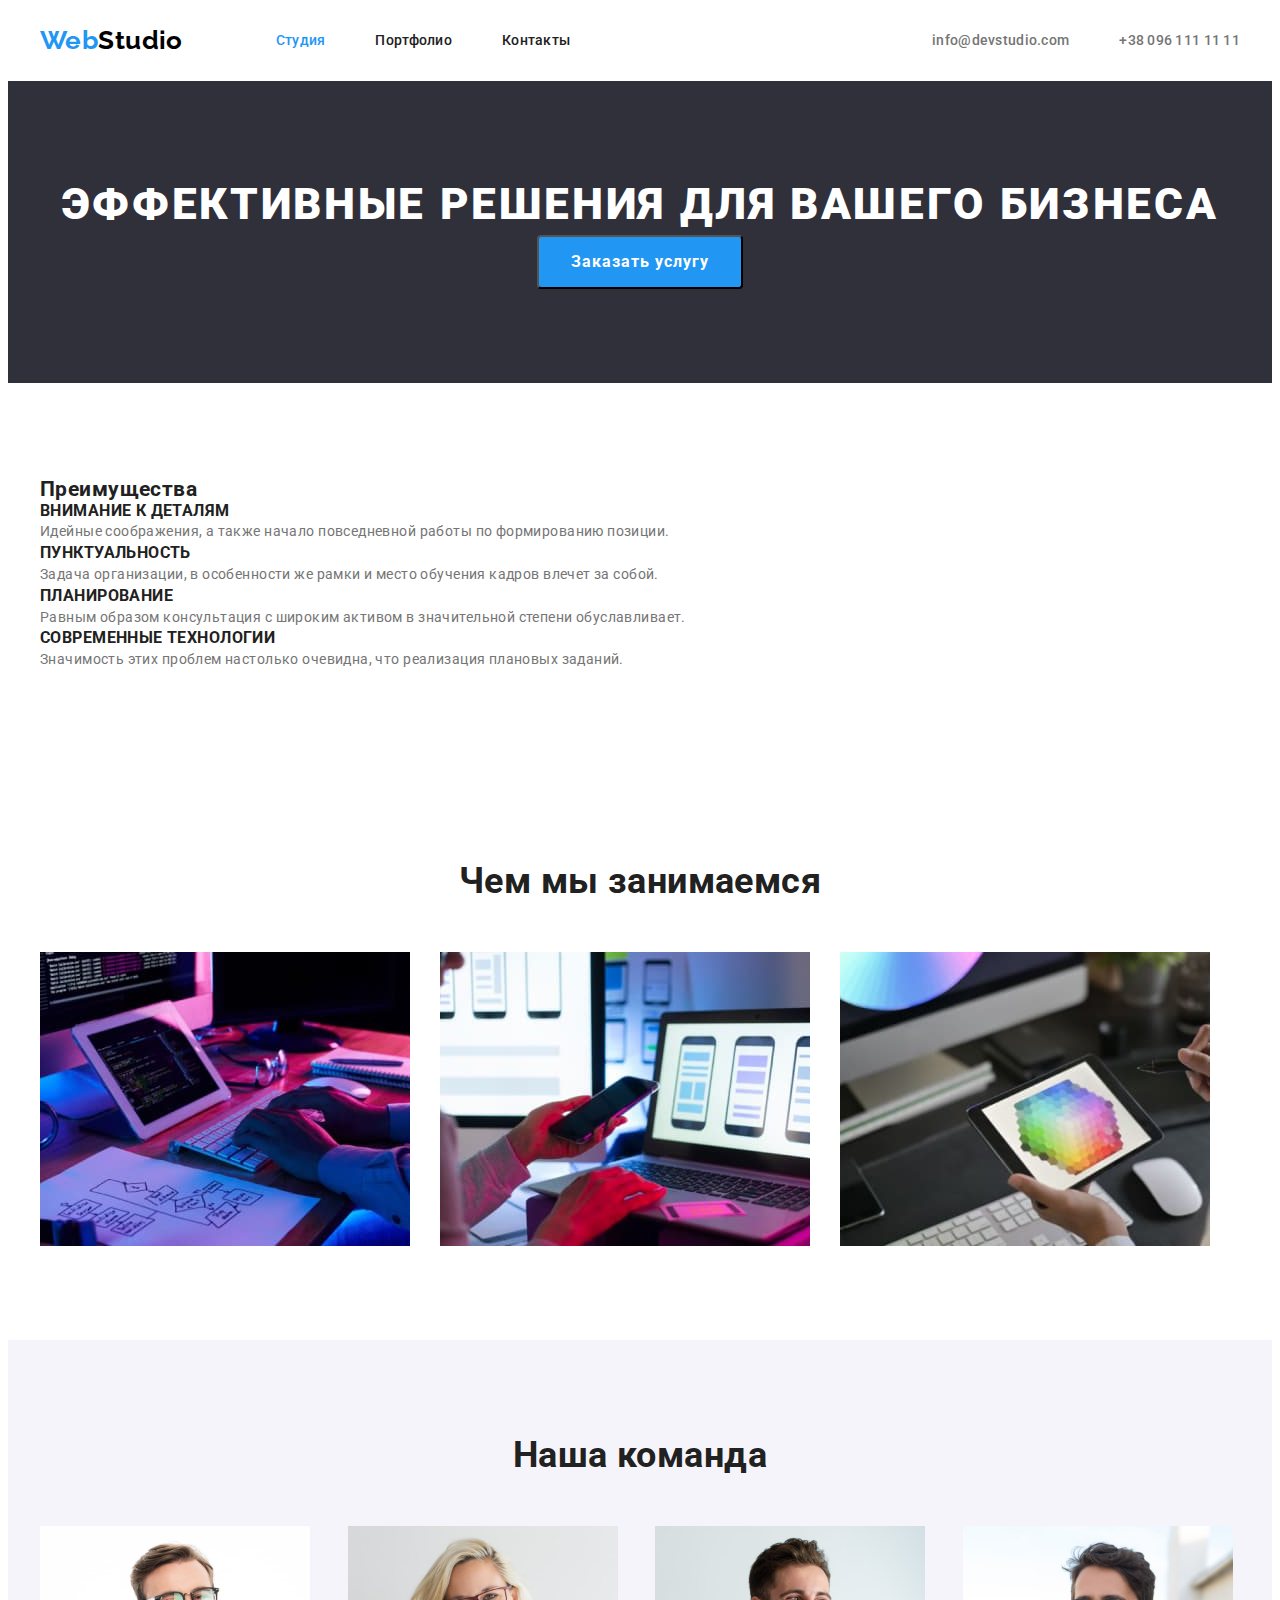
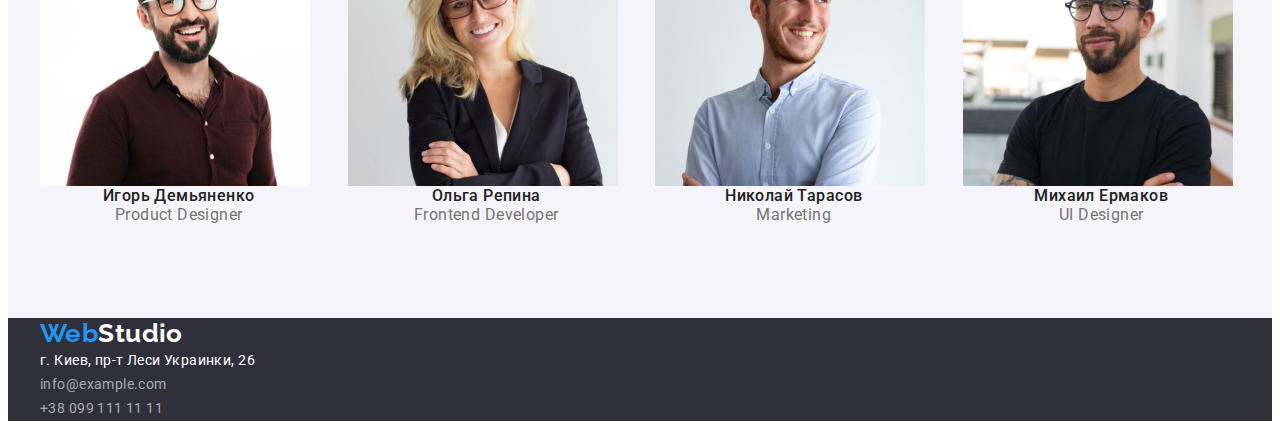
==== index.html @ 8b2ddad6 "Отступы" ====
<!DOCTYPE html>
<html lang="ru">

<head>
    <meta charset="UTF-8">
    <meta http-equiv="X-UA-Compatible" content="IE=edge">
    <meta name="viewport" content="width=device-width, initial-scale=1.0">
    <title>Студия</title>
    <link rel="preconnect" href="https://fonts.gstatic.com">
    <link
        href="https://fonts.googleapis.com/css2?family=Raleway:wght@700&family=Roboto:wght@400;500;700;900&display=swap"
        rel="stylesheet">
    <link rel="stylesheet" href="https://cdnjs.cloudflare.com/ajax/libs/modern-normalize/1.1.0/modern-normalize.min.css"
        integrity="sha512-wpPYUAdjBVSE4KJnH1VR1HeZfpl1ub8YT/NKx4PuQ5NmX2tKuGu6U/JRp5y+Y8XG2tV+wKQpNHVUX03MfMFn9Q=="
        crossorigin="anonymous" referrerpolicy="no-referrer" />

    <link rel="stylesheet" href="./css/styles.css">
</head>

<body>
    <!-- Шапка -->
    <header class="header">
        <div class="container header-container">
            <nav class="navigation">
                <a href="./" lang="en" class="logo link"> <span class="logo-part">Web</span>Studio</a>
                <ul class="site-nav list">
                    <li class="site-nav-list">
                        <a href="" class="site-nav-link link current">Студия</a>
                    </li>
                    <li class="site-nav-list">
                        <a href="./portfolio.html" class="site-nav-link link">Портфолио</a>
                    </li>
                    <li class="site-nav-list">
                        <a href="" class="site-nav-link link">Контакты</a>
                    </li>
                </ul>
            </nav>
            <ul class="mail-tel list">
                <li class="mail-tel-list">
                    <a href="mailto:info@devstudio.com" class="mail-tel-link link">info@devstudio.com</a>
                </li>
                <li class="mail-tel-list">
                    <a href="tel:+380961111111" class="mail-tel-link link">+38 096 111 11 11</a>
                </li>
            </ul>
        </div>



    </header>

    <main>
        <!-- Герой -->
        <section class="section hero">
            <div class="container">
                <h1 class="main-title">Эффективные решения для вашего бизнеса</h1>
                <button type="button" class="main-button">Заказать услугу</button>
            </div>

        </section>
        <!-- Преимущества -->
        <section class="section">
            <div class="container">
                <h2>Преимущества</h2>

                <ul class="adventages">
                    <li class="advantages-list list">
                        <h3 class="advantages-title">Внимание к деталям</h3>
                        <p class="advantages-text">Идейные соображения, а также начало повседневной работы по
                            формированию
                            позиции.</p>
                    </li>
                    <li class="advantages-list list">
                        <h3 class="advantages-title">Пунктуальность</h3>
                        <p class="advantages-text">Задача организации, в особенности же рамки и место обучения кадров
                            влечет
                            за собой.</p>
                    </li>
                    <li class="advantages-list list">
                        <h3 class="advantages-title">Планирование</h3>
                        <p class="advantages-text">Равным образом консультация с широким активом в значительной степени
                            обуславливает.</p>
                    </li>
                    <li class="advantages-list list">
                        <h3 class="advantages-title">Современные технологии</h3>
                        <p class="advantages-text">Значимость этих проблем настолько очевидна, что реализация плановых
                            заданий.</p>
                    </li>
                </ul>
            </div>

        </section>
        <!-- Чем занимается студия -->
        <section class="section what-we-do">
            <div class="container">
                <h2 class="section-title">Чем мы занимаемся</h2>
                <ul class="what-we-do-list">
                    <li class="list what-we-do-item">
                        <img src="./images/what_we_do/box1.jpg" alt="Руки на клавиатуре" width="370" height="294">
                    </li>
                    <li class="list what-we-do-item">
                        <img src="./images/what_we_do/box2.jpg" alt="Ноутбук и телефон" width="370" height="294">
                    </li>
                    <li class="list what-we-do-item">
                        <img src="./images/what_we_do/box3.jpg" alt="Планшет с узором" width="370" height="294">
                    </li>
                </ul>
            </div>

        </section>

        <!-- Команда студии -->

        <section class="section our-team">
            <div class="container">
                <h2 class="section-title">Наша команда</h2>
                <ul class="team-list">
                    <li class="list team-list-item">
                        <img src="./images/our_team/img1.jpg" alt="Игорь Демьяненко" width="270" height="260">
                        <h3 class="team-title">Игорь Демьяненко</h3>
                        <p lang="en" class="team-position">Product Designer</p>
                    </li>

                    <li class="list team-list-item">
                        <img src="./images/our_team/img2.jpg" alt="Ольга Репина" width="270" height="260">
                        <h3 class="team-title">Ольга Репина</h3>
                        <p lang="en" class="team-position">Frontend Developer</p>
                    </li>
                    <li class="list team-list-item">
                        <img src="./images/our_team/img3.jpg" alt="Николай Тарасов" width="270" height="260">
                        <h3 class="team-title">Николай Тарасов</h3>
                        <p lang="en" class="team-position">Marketing</p>
                    </li>
                    <li class="list team-list-item">
                        <img src="./images/our_team/img4.jpg" alt="Михаил Ермаков" width="270" height="260">
                        <h3 class="team-title">Михаил Ермаков</h3>
                        <p lang="en" class="team-position">UI Designer</p>
                    </li>
                </ul>
            </div>

        </section>
    </main>

    <!-- Подвал -->

    <footer class="footer">
        <div class="container">
            <a href="./" lang="en" class="logo link"><span class="logo-part">Web</span><span
                    class="logo-footer">Studio</span></a>
            <address>
                <ul class="address">
                    <li class="address-list list">
                        <a href="" target="_blank" rel="noopener noreferrer" class="address-link link">г. Киев, пр-т
                            Леси
                            Украинки, 26</a>
                    </li>
                    <li class="address-list list">
                        <a href="mailto:info@example.com" class="address-mail-tel link">info@example.com</a>
                    </li>
                    <li class="address-list list">
                        <a href="tel:+380991111111" class="address-mail-tel link">+38 099 111 11 11</a>
                    </li>
                </ul>
            </address>
        </div>

    </footer>


</body>

</html>
---- css/styles.css ----
:root{
    --main-font:'Roboto', sans-serif;
    --secondary-font:'Raleway', sans-serif;
    --main-color: #212121;
    --secondary-color: #757575;
    --accent-color: #2196F3;
    --main-font-size: 14px;
    --background-color: #2F303A;
    --main-light-color: #ffffff;
    --logo-black-color: #000000;
    --light-background-buttons-color: #F5F4FA;
    --footer-mail-color: rgba(255, 255, 255, 0.6);
}
h1, h2, h3, h4, h5, h6, p {
    margin-top: 0;
    margin-bottom: 0;
}
ul, ol {
    margin-top: 0;
    margin-bottom: 0;
    padding-left: 0;
}
img {
    display: block;
}
.list {
list-style: none;
}
.link {
    text-decoration: none;
}
body{
    font-family: var(--main-font);
    color: var(--main-color);
    font-size: var(--main-font-size); 
    font-weight: 400; 
    line-height: 1.19; 
    letter-spacing: 0.03em;
}
.container {
    width: 1200px;
    margin: 0 auto;
    padding-left: 15px;
    padding-right: 15px;
}
.section{
    padding-top: 94px;
    padding-bottom: 94px;
}
/* ====================Компоненты================== */
.section-title {
font-weight: 700;
font-size: 36px;
line-height: 1.17;
text-align: center;
margin-bottom: 50px;
}

/* ====================Шапка===================== */
.header {
    margin-top: 25px;
    margin-bottom: 25px;
}

.header-container {
    display: flex;
    align-items: center;
}
.navigation {
    display: flex;
    align-items: center;
}
.site-nav {
    display: flex;
    align-items: center;
}
.mail-tel {
    display: flex;
    align-items: center;
}
.logo {
    font-family: var(--secondary-font);
    font-weight: 700;
    font-size: 26px;
    margin-right: 93px;
    
    color: var(--logo-black-color);
}

.logo-part {
    color: var(--accent-color);
}

.site-nav-list:not(:last-child) {
    margin-right: 50px;
}

.site-nav-link,
.mail-tel-link {
font-weight: 500;
line-height: 1.14;
letter-spacing: 0.02em;

color: var(--main-color)
}

.site-nav-link:hover,
.site-nav-link:focus,
.mail-tel-link:hover,
.mail-tel-link:focus {
    color: var(--accent-color);
}
.site-nav-link.current {
    color: var(--accent-color);
}
.mail-tel{
 margin-left: auto; 
}
.mail-tel-list:not(:last-child){
    margin-right: 50px;
}
.mail-tel-link { 
color: var(--secondary-color);
}

/* ========================Герой==================== */

.hero {
background:var(--background-color);
text-align: center;
}

.main-title {
font-weight: 900;
font-size: 44px;
line-height: 1.36;
letter-spacing: 0.06em;
text-transform: uppercase;

color: var(--main-light-color);
}

.main-button {
border-radius: 4px;
font-family: inherit;
font-weight: 700;
font-size: 16px;
line-height: 1.87;
letter-spacing: 0.06em;
padding: 10px 32px;
cursor: pointer;

background: var(--accent-color);
color: var(--main-light-color);
}

/*=======================Преимущества================================ */

.advantages-title {
font-weight: 700;
line-height: 1.14;
text-transform: uppercase;
}
.advantages-text {
line-height: 1.71;
color: var(--secondary-color);

}

/* ================Чем занимается студия============== */
.what-we-do-list{
    display: flex;
    margin-left: -30px;
    margin-top: -30px;
}
.what-we-do-item{
    margin-left: 30px;
    margin-top: 30px;
}

/* =================Наша команда==================== */
.our-team{
    background:var(--light-background-buttons-color);
}
.team-list{
    display: flex;
    margin-left: -30px;
    margin-top: -30px;
}
.team-list-item{
    flex-basis: calc((100% - 120px) / 4);
    margin-left: 30px;
    margin-top: 30px;
    text-align: center;
}
.team-title {
font-weight: 500;
font-size: 16px;
}
.team-position {
color:var(--secondary-color);
font-size: 16px;
}

/* ====================Портфолио кнопки=========== */
.portfolio-button {
font-family: inherit;
font-weight: 500;
font-size: 16px;
line-height: 1.62;
text-align: center;
letter-spacing: 0.03em;

color:var(--main-color);
background: var(--light-background-buttons-color);
}

.portfolio-button:hover,
.portfolio-button:focus{
    color: var(--main-light-color);
    background-color: var(--accent-color);
    cursor: pointer;
}
/* ====================Портфолио список картинок========== */
.portfolio-img-title {
font-weight: 700;
font-size: 18px;
line-height: 2;
letter-spacing: 0.06em;

color:var(--main-color);

}
.portfolio-list-text {
font-size: 16px;
line-height: 1.87;

color:var(--secondary-color);
}
/* ===================Подвал===================== */
.footer {
background: var(--background-color);
}
.logo-footer {
    color: var(--main-light-color);
}

.address {
font-family: var(--main-font);
font-style: normal;
line-height: 1.71;
}
.address-link {
color: var(--main-light-color);
}

.address-mail-tel {
color: var(--footer-mail-color);
}
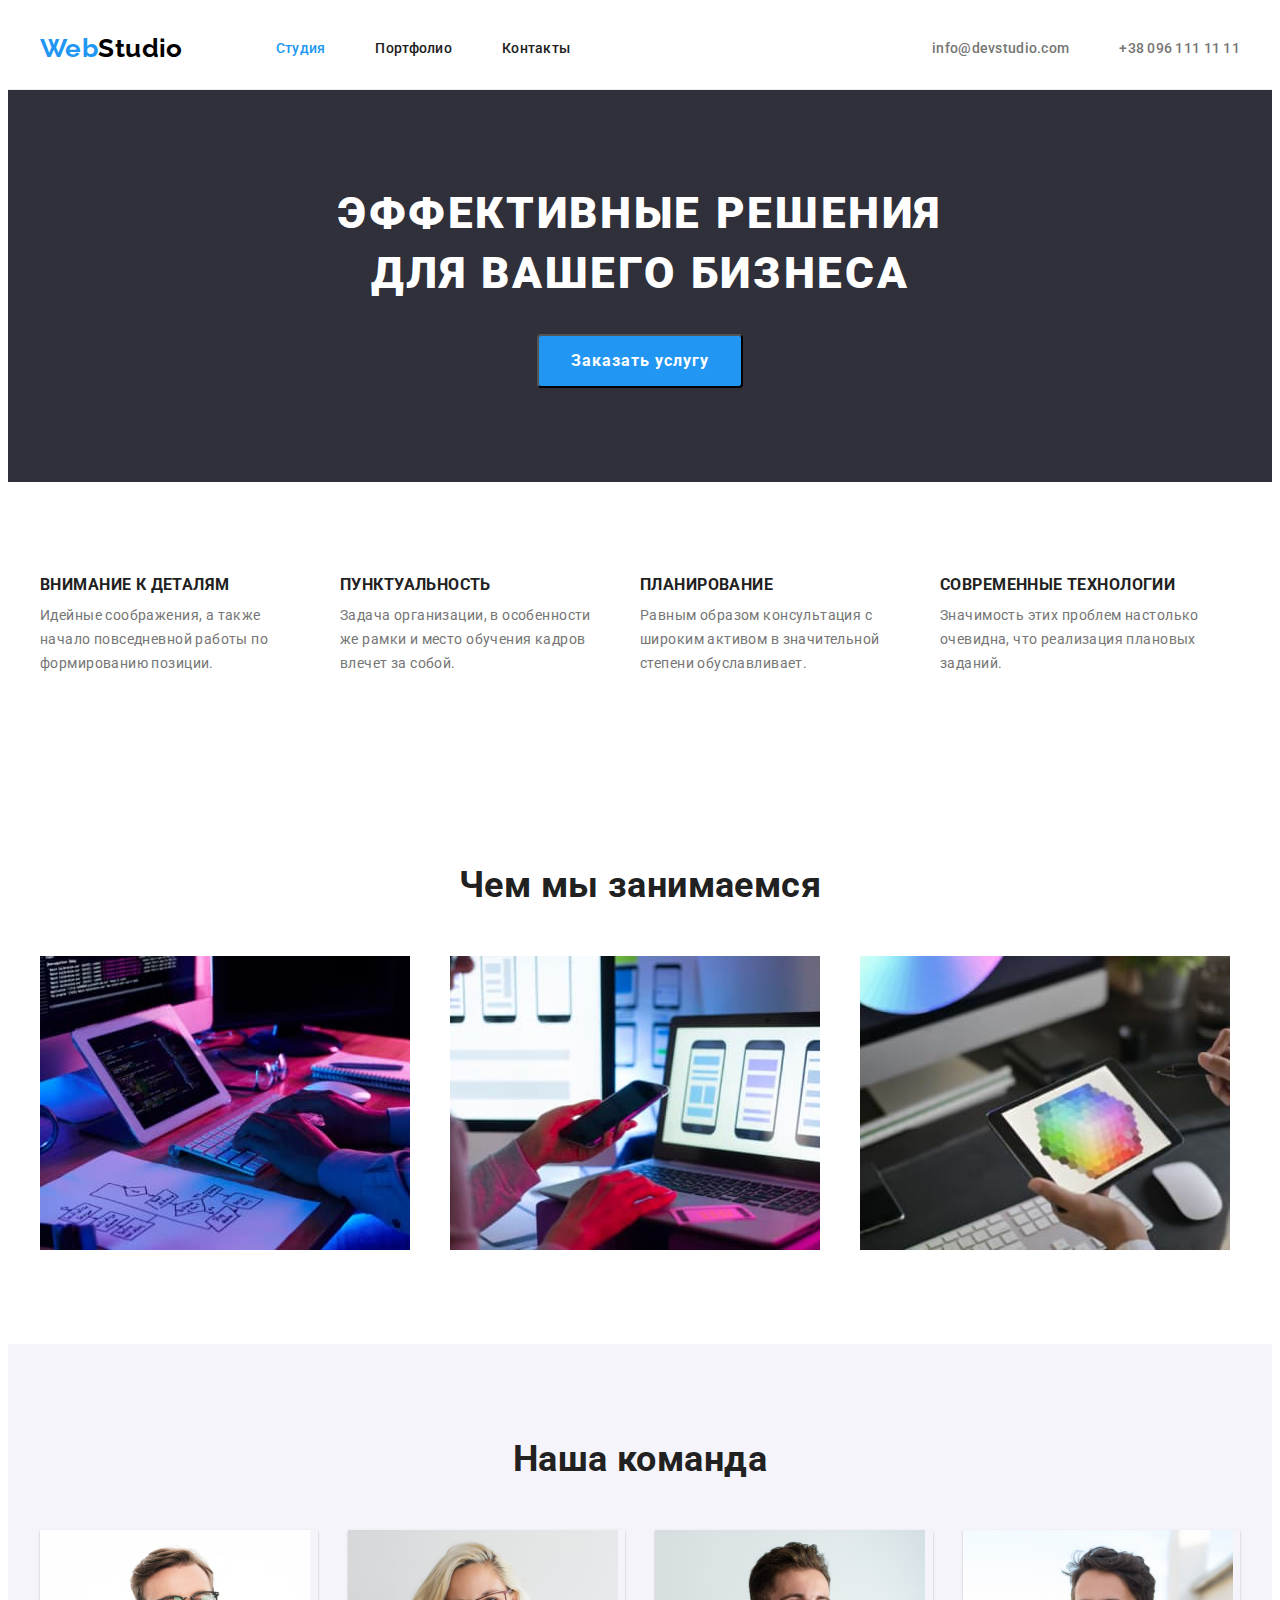
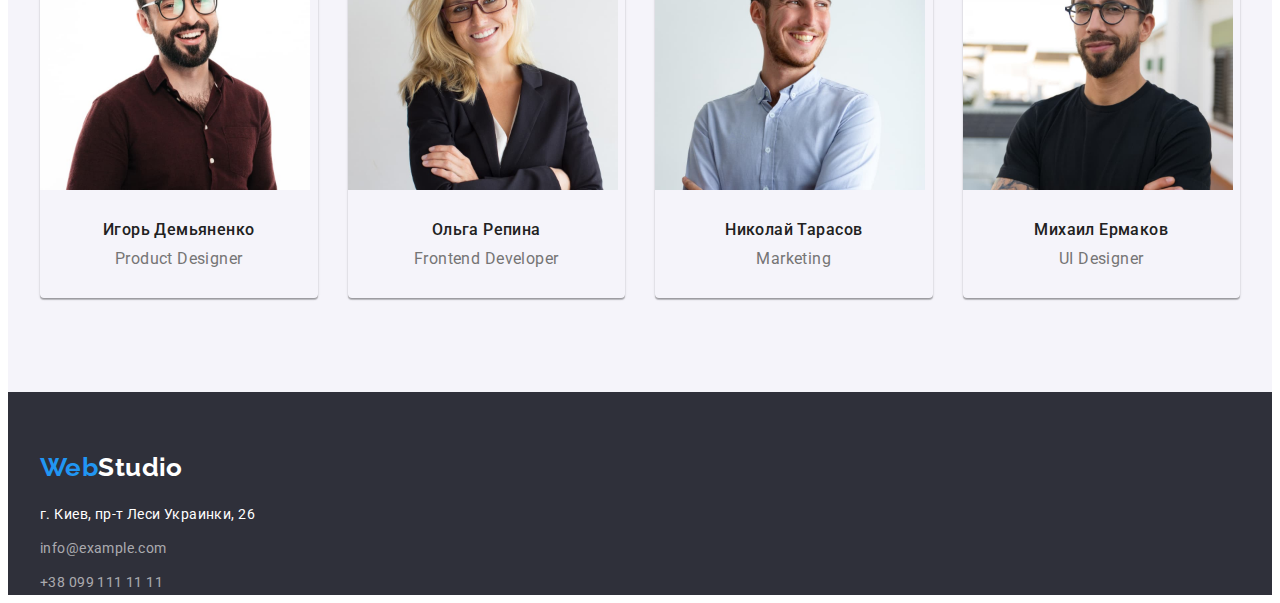
==== commit a8fb83f4: "Блоки и отступы" ====
--- a/index.html
+++ b/index.html
@@ -53,7 +53,7 @@
         <!-- Герой -->
         <section class="section hero">
             <div class="container">
-                <h1 class="main-title">Эффективные решения для вашего бизнеса</h1>
+                <h1 class="main-title">Эффективные решения <br> для вашего бизнеса</h1>
                 <button type="button" class="main-button">Заказать услугу</button>
             </div>
 
@@ -61,9 +61,9 @@
         <!-- Преимущества -->
         <section class="section">
             <div class="container">
-                <h2>Преимущества</h2>
+                <h2 hidden>Преимущества</h2>
 
-                <ul class="adventages">
+                <ul class="advantages">
                     <li class="advantages-list list">
                         <h3 class="advantages-title">Внимание к деталям</h3>
                         <p class="advantages-text">Идейные соображения, а также начало повседневной работы по
@@ -146,8 +146,8 @@
 
     <footer class="footer">
         <div class="container">
-            <a href="./" lang="en" class="logo link"><span class="logo-part">Web</span><span
-                    class="logo-footer">Studio</span></a>
+            <a href="./" lang="en" class="logo logo-footer link"><span class="logo-part">Web</span><span
+                    class="logo-white">Studio</span></a>
             <address>
                 <ul class="address">
                     <li class="address-list list">
--- a/css/styles.css
+++ b/css/styles.css
@@ -55,30 +55,8 @@
 text-align: center;
 margin-bottom: 50px;
 }
-
-/* ====================Шапка===================== */
-.header {
-    margin-top: 25px;
-    margin-bottom: 25px;
-}
-
-.header-container {
-    display: flex;
-    align-items: center;
-}
-.navigation {
-    display: flex;
-    align-items: center;
-}
-.site-nav {
-    display: flex;
-    align-items: center;
-}
-.mail-tel {
-    display: flex;
-    align-items: center;
-}
 .logo {
+    display: inline-block;
     font-family: var(--secondary-font);
     font-weight: 700;
     font-size: 26px;
@@ -87,6 +65,32 @@
     color: var(--logo-black-color);
 }
 
+
+/* ====================Шапка===================== */
+.header {
+    border-bottom: 1px solid #ECECEC;
+}
+
+.header-container {
+    display: flex;
+    align-items: center;
+    padding-top: 25px;
+    padding-bottom: 25px;
+}
+
+.navigation {
+    display: flex;
+    align-items: center;
+}
+.site-nav {
+    display: flex;
+    align-items: center;
+}
+.mail-tel {
+    display: flex;
+    align-items: center;
+}
+
 .logo-part {
     color: var(--accent-color);
 }
@@ -136,6 +140,7 @@
 line-height: 1.36;
 letter-spacing: 0.06em;
 text-transform: uppercase;
+margin-bottom: 30px;
 
 color: var(--main-light-color);
 }
@@ -155,11 +160,21 @@
 }
 
 /*=======================Преимущества================================ */
+.advantages {
+    display: flex;
+}
+.advantages-list{
+    width: 270px;
+}
+.advantages-list:not(:last-child){
+    margin-right: 30px;
+}
 
 .advantages-title {
 font-weight: 700;
 line-height: 1.14;
 text-transform: uppercase;
+margin-bottom: 10px;
 }
 .advantages-text {
 line-height: 1.71;
@@ -174,6 +189,7 @@
     margin-top: -30px;
 }
 .what-we-do-item{
+    flex-basis: calc((100% - 90px) / 3);
     margin-left: 30px;
     margin-top: 30px;
 }
@@ -192,17 +208,31 @@
     margin-left: 30px;
     margin-top: 30px;
     text-align: center;
+    box-shadow: 0px 1px 3px rgba(0, 0, 0, 0.12), 0px 1px 1px rgba(0, 0, 0, 0.14), 0px 2px 1px rgba(0, 0, 0, 0.2);
+    border-radius: 0px 0px 4px 4px;
 }
 .team-title {
 font-weight: 500;
 font-size: 16px;
+margin-top: 30px;
 }
 .team-position {
 color:var(--secondary-color);
 font-size: 16px;
+margin-top: 10px;
+margin-bottom: 30px;
 }
 
 /* ====================Портфолио кнопки=========== */
+
+.portfolio-button-list{
+    display: flex;
+    justify-content: center;
+    margin-bottom: 34px;
+}
+.portf-btm-list-item:not(:last-child){
+    margin-right: 8px;
+}
 .portfolio-button {
 font-family: inherit;
 font-weight: 500;
@@ -210,6 +240,8 @@
 line-height: 1.62;
 text-align: center;
 letter-spacing: 0.03em;
+border: 1px solid transparent;
+border-radius: 4px;
 
 color:var(--main-color);
 background: var(--light-background-buttons-color);
@@ -222,11 +254,32 @@
     cursor: pointer;
 }
 /* ====================Портфолио список картинок========== */
+.portf-img-list{
+    display: flex;
+    flex-wrap: wrap;
+     margin-top: -30px;
+    margin-left: -30px;
+}
+.portf-img-list-item{
+    flex-basis: calc((100% - 270px) / 9);
+    margin-top: 30px;
+    margin-left: 30px;
+    width: 370px;
+    border: 1px solid #EEEEEE;
+    
+}
+.portf-img{
+    padding-bottom: 20px;
+}
 .portfolio-img-title {
 font-weight: 700;
 font-size: 18px;
 line-height: 2;
 letter-spacing: 0.06em;
+width: 322px;
+margin-right: 24px;
+margin-left: 24px;
+padding-bottom: 4px;
 
 color:var(--main-color);
 
@@ -234,6 +287,10 @@
 .portfolio-list-text {
 font-size: 16px;
 line-height: 1.87;
+width: 322px;
+margin-right: 24px;
+margin-left: 24px;
+padding-bottom: 20px;
 
 color:var(--secondary-color);
 }
@@ -241,8 +298,12 @@
 .footer {
 background: var(--background-color);
 }
-.logo-footer {
+.logo-white {
     color: var(--main-light-color);
+}
+.logo-footer{
+    margin-top: 60px;
+    margin-bottom: 20px;
 }
 
 .address {
@@ -250,6 +311,9 @@
 font-style: normal;
 line-height: 1.71;
 }
+.address-list:not(:last-child){
+    margin-bottom: 10px;
+}
 .address-link {
 color: var(--main-light-color);
 }
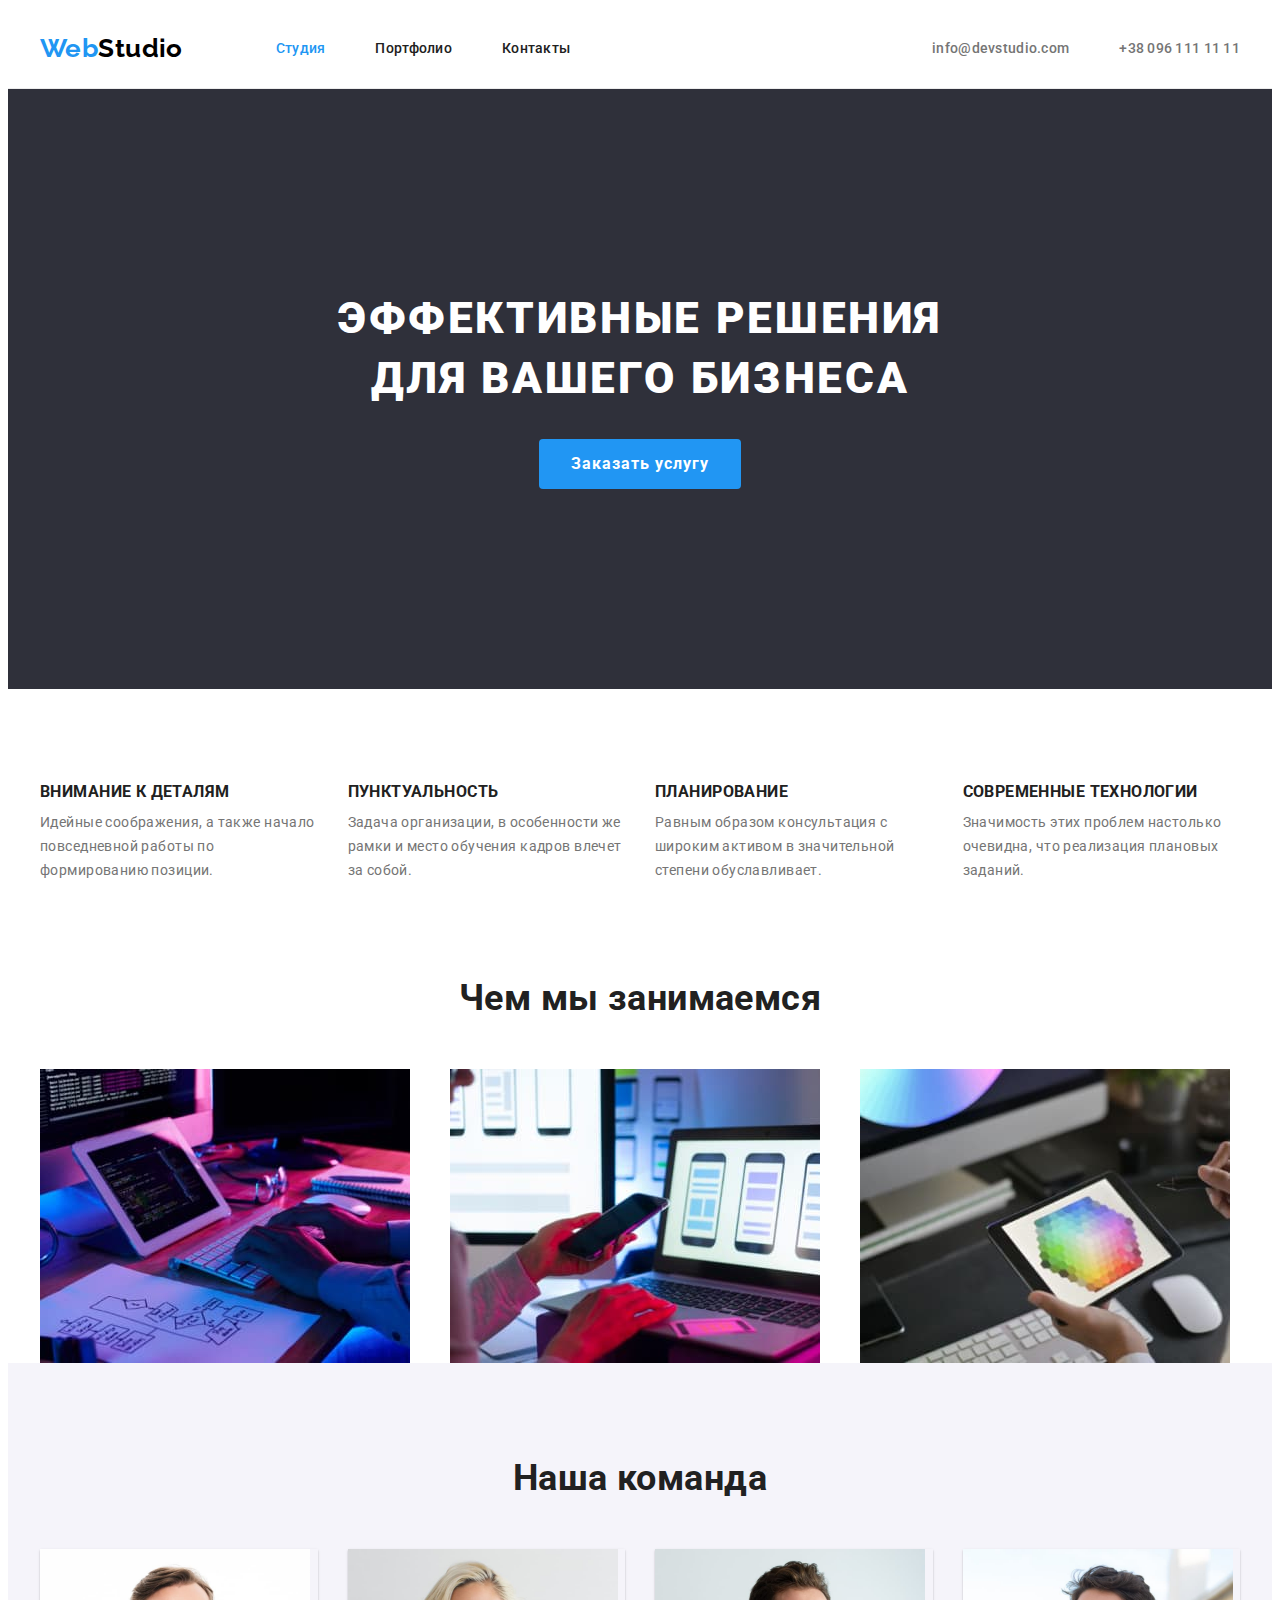
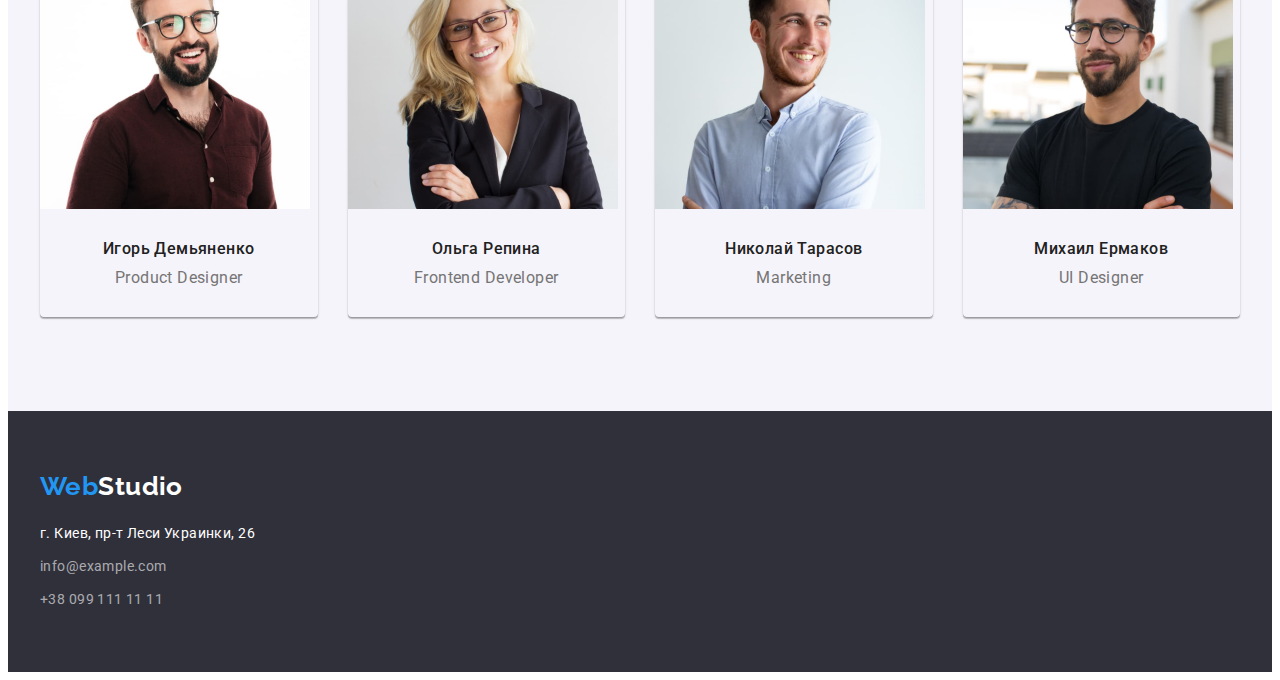
==== commit 57829985: "Правки отступов" ====
--- a/index.html
+++ b/index.html
@@ -53,15 +53,15 @@
         <!-- Герой -->
         <section class="section hero">
             <div class="container">
-                <h1 class="main-title">Эффективные решения <br> для вашего бизнеса</h1>
+                <h1 class="main-title"> Эффективные решения для вашего бизнеса</h1>
                 <button type="button" class="main-button">Заказать услугу</button>
             </div>
 
         </section>
         <!-- Преимущества -->
-        <section class="section">
+        <section class="section section-advantages">
             <div class="container">
-                <h2 hidden>Преимущества</h2>
+                <h2 class="visually-hidden">Преимущества</h2>
 
                 <ul class="advantages">
                     <li class="advantages-list list">
@@ -70,18 +70,18 @@
                             формированию
                             позиции.</p>
                     </li>
-                    <li class="advantages-list list">
+                    <li class="list advantages-list">
                         <h3 class="advantages-title">Пунктуальность</h3>
                         <p class="advantages-text">Задача организации, в особенности же рамки и место обучения кадров
                             влечет
                             за собой.</p>
                     </li>
-                    <li class="advantages-list list">
+                    <li class="list advantages-list">
                         <h3 class="advantages-title">Планирование</h3>
                         <p class="advantages-text">Равным образом консультация с широким активом в значительной степени
                             обуславливает.</p>
                     </li>
-                    <li class="advantages-list list">
+                    <li class="list advantages-list">
                         <h3 class="advantages-title">Современные технологии</h3>
                         <p class="advantages-text">Значимость этих проблем настолько очевидна, что реализация плановых
                             заданий.</p>
@@ -91,7 +91,7 @@
 
         </section>
         <!-- Чем занимается студия -->
-        <section class="section what-we-do">
+        <section class="section section-what-we-do">
             <div class="container">
                 <h2 class="section-title">Чем мы занимаемся</h2>
                 <ul class="what-we-do-list">
@@ -117,24 +117,36 @@
                 <ul class="team-list">
                     <li class="list team-list-item">
                         <img src="./images/our_team/img1.jpg" alt="Игорь Демьяненко" width="270" height="260">
-                        <h3 class="team-title">Игорь Демьяненко</h3>
-                        <p lang="en" class="team-position">Product Designer</p>
+                        <div class="team-img-description">
+                            <h3 class="team-title">Игорь Демьяненко</h3>
+                            <p lang="en" class="team-position">Product Designer</p>
+                        </div>
+                        
                     </li>
 
                     <li class="list team-list-item">
                         <img src="./images/our_team/img2.jpg" alt="Ольга Репина" width="270" height="260">
-                        <h3 class="team-title">Ольга Репина</h3>
-                        <p lang="en" class="team-position">Frontend Developer</p>
+                        <div class="team-img-description">
+                            <h3 class="team-title">Ольга Репина</h3>
+                            <p lang="en" class="team-position">Frontend Developer</p>
+                        </div>
+                        
                     </li>
                     <li class="list team-list-item">
                         <img src="./images/our_team/img3.jpg" alt="Николай Тарасов" width="270" height="260">
-                        <h3 class="team-title">Николай Тарасов</h3>
-                        <p lang="en" class="team-position">Marketing</p>
+                        <div class="team-img-description">
+                            <h3 class="team-title">Николай Тарасов</h3>
+                            <p lang="en" class="team-position">Marketing</p>
+                        </div>
+                        
                     </li>
                     <li class="list team-list-item">
                         <img src="./images/our_team/img4.jpg" alt="Михаил Ермаков" width="270" height="260">
-                        <h3 class="team-title">Михаил Ермаков</h3>
-                        <p lang="en" class="team-position">UI Designer</p>
+                        <div class="team-img-description">
+                            <h3 class="team-title">Михаил Ермаков</h3>
+                            <p lang="en" class="team-position">UI Designer</p>
+                        </div>
+                        
                     </li>
                 </ul>
             </div>
@@ -146,19 +158,19 @@
 
     <footer class="footer">
         <div class="container">
-            <a href="./" lang="en" class="logo logo-footer link"><span class="logo-part">Web</span><span
-                    class="logo-white">Studio</span></a>
+            <a href="./" lang="en" class="link logo logo-footer"><span class="logo-part">Web</span><span
+                    class="logo logo-white">Studio</span></a>
             <address>
                 <ul class="address">
-                    <li class="address-list list">
+                    <li class="list address-list">
                         <a href="" target="_blank" rel="noopener noreferrer" class="address-link link">г. Киев, пр-т
                             Леси
                             Украинки, 26</a>
                     </li>
-                    <li class="address-list list">
+                    <li class="list address-list">
                         <a href="mailto:info@example.com" class="address-mail-tel link">info@example.com</a>
                     </li>
-                    <li class="address-list list">
+                    <li class="list address-list">
                         <a href="tel:+380991111111" class="address-mail-tel link">+38 099 111 11 11</a>
                     </li>
                 </ul>
--- a/css/styles.css
+++ b/css/styles.css
@@ -10,6 +10,7 @@
     --logo-black-color: #000000;
     --light-background-buttons-color: #F5F4FA;
     --footer-mail-color: rgba(255, 255, 255, 0.6);
+    --border-color: #ECECEC;
 }
 h1, h2, h3, h4, h5, h6, p {
     margin-top: 0;
@@ -22,6 +23,8 @@
 }
 img {
     display: block;
+    max-width: 100%;
+    height: auto;
 }
 .list {
 list-style: none;
@@ -64,11 +67,17 @@
     
     color: var(--logo-black-color);
 }
+.logo:hover,
+.logo:focus{
+    color: var(--accent-color);
+}
 
 
 /* ====================Шапка===================== */
 .header {
-    border-bottom: 1px solid #ECECEC;
+    background-color: var(--main-light-color);
+    border-bottom: 1px solid var(--border-color);
+    height: 80px;
 }
 
 .header-container {
@@ -132,6 +141,12 @@
 .hero {
 background:var(--background-color);
 text-align: center;
+padding-top: 200px;
+padding-bottom: 200px;
+}
+
+.hero .container{
+    width: 696px;
 }
 
 .main-title {
@@ -154,17 +169,28 @@
 letter-spacing: 0.06em;
 padding: 10px 32px;
 cursor: pointer;
+border: none;
 
 background: var(--accent-color);
 color: var(--main-light-color);
 }
 
 /*=======================Преимущества================================ */
+.visually-hidden{
+    position: absolute;
+  clip: rect(0 0 0 0);
+  width: 1px;
+  height: 1px;
+  margin: -1px;
+}
+.section-advantages{
+    padding-bottom: 0;
+}
 .advantages {
     display: flex;
 }
 .advantages-list{
-    width: 270px;
+    flex-basis: calc((100% - 90px) / 4);
 }
 .advantages-list:not(:last-child){
     margin-right: 30px;
@@ -183,6 +209,9 @@
 }
 
 /* ================Чем занимается студия============== */
+.section-what-we-do{
+    padding-bottom: 0;
+}
 .what-we-do-list{
     display: flex;
     margin-left: -30px;
@@ -211,16 +240,17 @@
     box-shadow: 0px 1px 3px rgba(0, 0, 0, 0.12), 0px 1px 1px rgba(0, 0, 0, 0.14), 0px 2px 1px rgba(0, 0, 0, 0.2);
     border-radius: 0px 0px 4px 4px;
 }
+.team-img-description{
+    padding: 30px 59px;
+}
 .team-title {
 font-weight: 500;
 font-size: 16px;
-margin-top: 30px;
 }
 .team-position {
 color:var(--secondary-color);
 font-size: 16px;
 margin-top: 10px;
-margin-bottom: 30px;
 }
 
 /* ====================Портфолио кнопки=========== */
@@ -228,7 +258,7 @@
 .portfolio-button-list{
     display: flex;
     justify-content: center;
-    margin-bottom: 34px;
+    margin-bottom: 50px;
 }
 .portf-btm-list-item:not(:last-child){
     margin-right: 8px;
@@ -242,6 +272,7 @@
 letter-spacing: 0.03em;
 border: 1px solid transparent;
 border-radius: 4px;
+padding: 6px 22px;
 
 color:var(--main-color);
 background: var(--light-background-buttons-color);
@@ -257,9 +288,10 @@
 .portf-img-list{
     display: flex;
     flex-wrap: wrap;
-     margin-top: -30px;
+    margin-top: -30px;
     margin-left: -30px;
 }
+
 .portf-img-list-item{
     flex-basis: calc((100% - 270px) / 9);
     margin-top: 30px;
@@ -268,8 +300,8 @@
     border: 1px solid #EEEEEE;
     
 }
-.portf-img{
-    padding-bottom: 20px;
+.portf-img-description{
+    padding: 20px 24px;
 }
 .portfolio-img-title {
 font-weight: 700;
@@ -277,9 +309,7 @@
 line-height: 2;
 letter-spacing: 0.06em;
 width: 322px;
-margin-right: 24px;
-margin-left: 24px;
-padding-bottom: 4px;
+margin-bottom: 4px;
 
 color:var(--main-color);
 
@@ -288,21 +318,19 @@
 font-size: 16px;
 line-height: 1.87;
 width: 322px;
-margin-right: 24px;
-margin-left: 24px;
-padding-bottom: 20px;
 
 color:var(--secondary-color);
 }
 /* ===================Подвал===================== */
 .footer {
 background: var(--background-color);
+padding-top: 60px;
+padding-bottom: 60px;
 }
 .logo-white {
     color: var(--main-light-color);
 }
 .logo-footer{
-    margin-top: 60px;
     margin-bottom: 20px;
 }
 
@@ -312,7 +340,7 @@
 line-height: 1.71;
 }
 .address-list:not(:last-child){
-    margin-bottom: 10px;
+    margin-bottom: 9px;
 }
 .address-link {
 color: var(--main-light-color);
